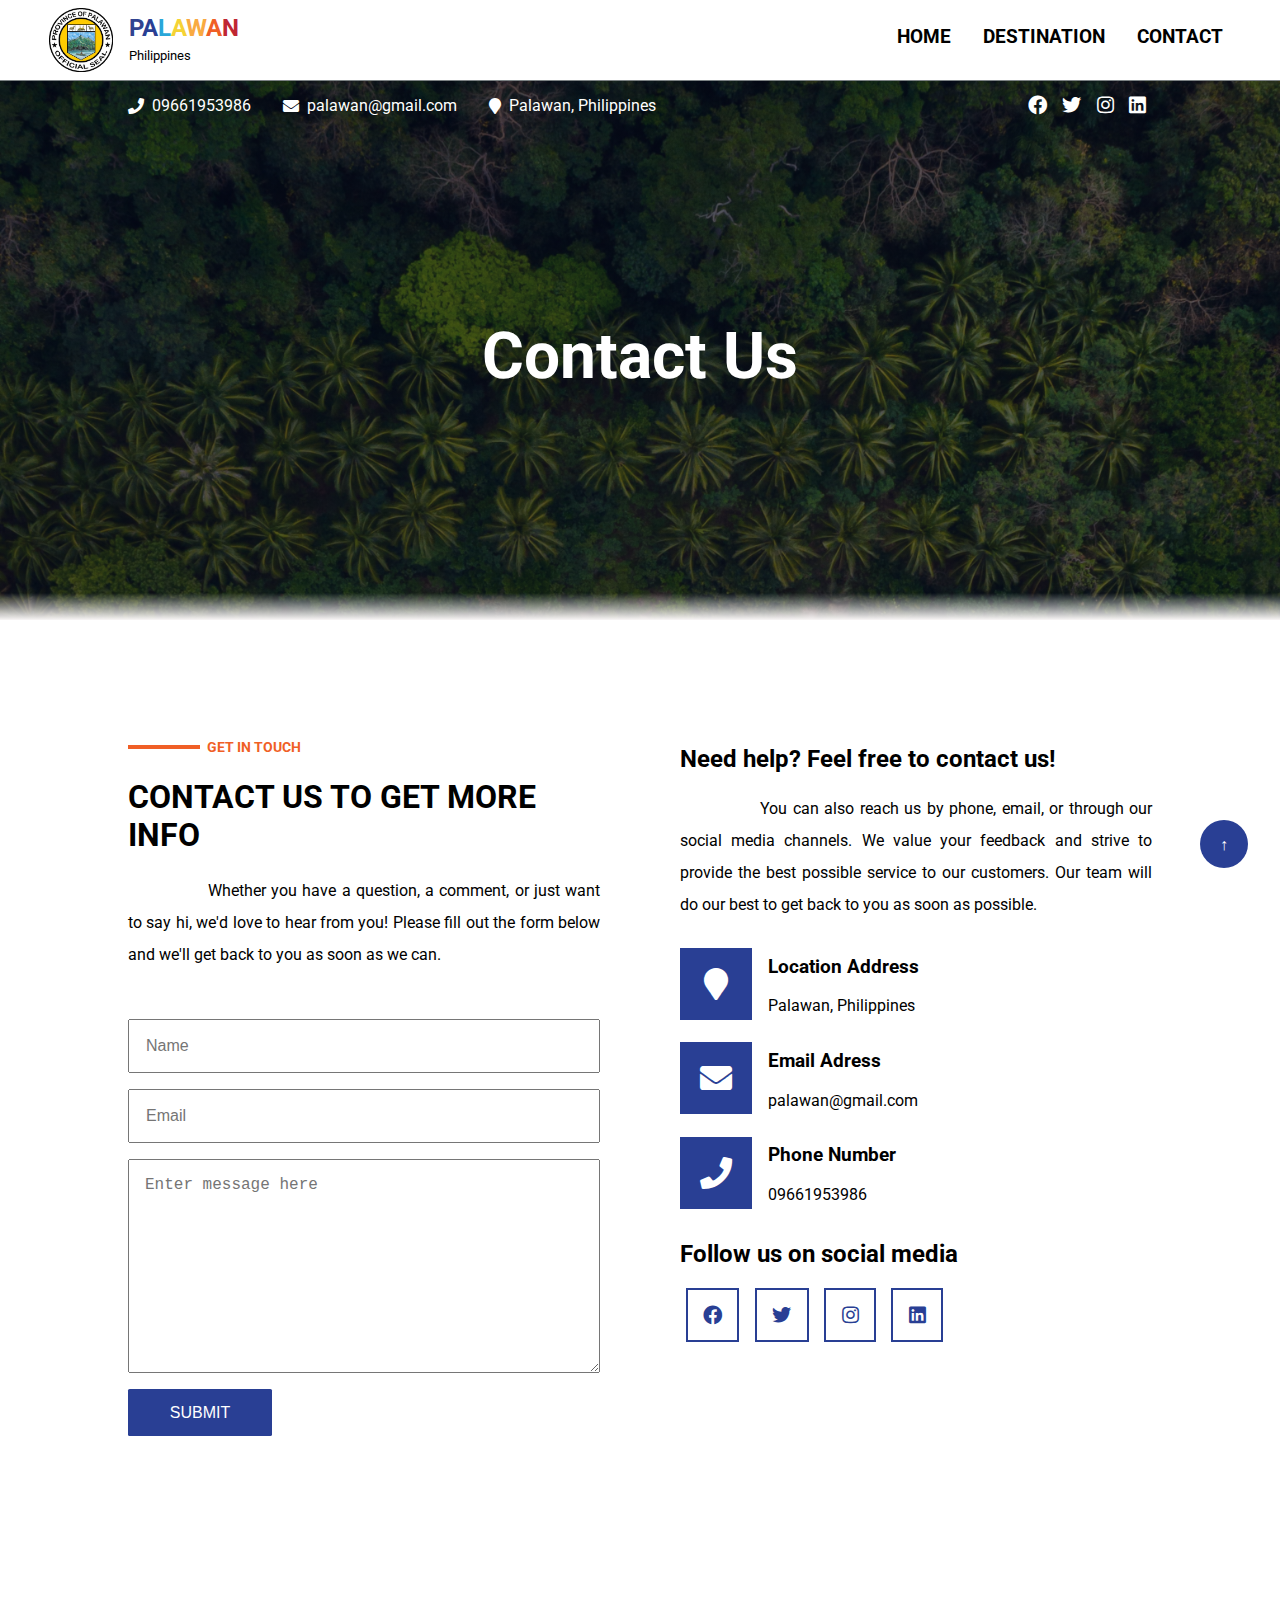
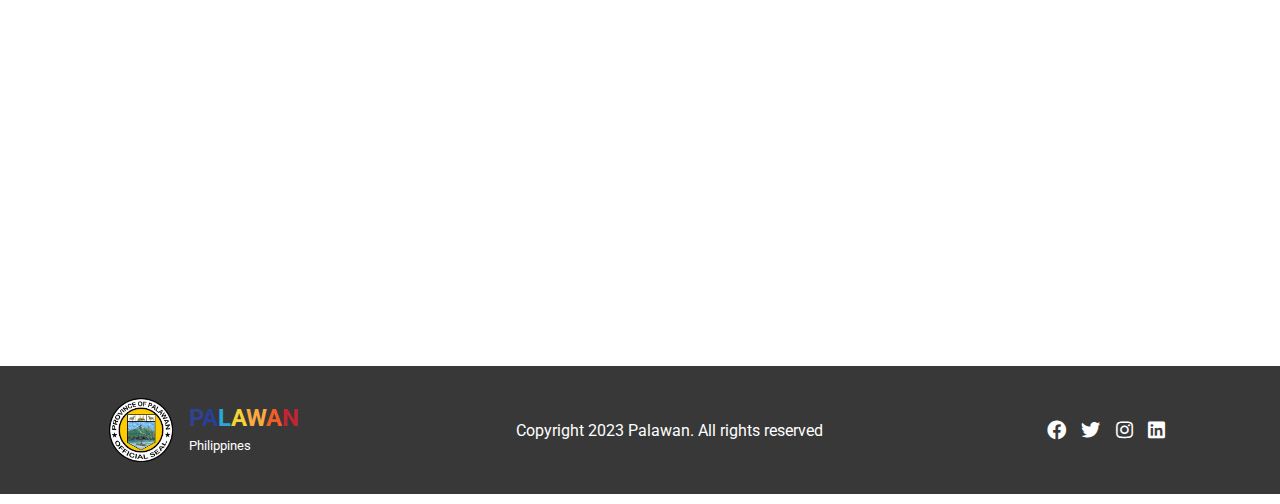
==== contact.html @ ad448dfb "added midterm project" ====
<!DOCTYPE html>
<html lang="en">
<head>
    <meta charset="UTF-8">
    <meta http-equiv="X-UA-Compatible" content="IE=edge">
    <meta name="viewport" content="width=device-width, initial-scale=1.0">
    <link rel="stylesheet" href="./contact.css">
    <link rel="stylesheet" href="./style.css">
    <link rel="stylesheet" href="https://use.fontawesome.com/releases/v5.0.7/css/all.css">
    <link rel="preconnect" href="https://fonts.gstatic.com" crossorigin>
    <link href="https://fonts.googleapis.com/css2?family=Roboto:wght@300;400;500;900&display=swap" rel="stylesheet">
    <link rel="icon" type="image/x-icon" href="./image/seal_palawan.png">
    <title>It's more fun in the Philippines</title>
</head>
<body id="back-to-top">
    <!-- <div class="bg-image">
    </div> -->
    <div class="top-header">
        <div class="logo">
            <div class="logo-icon">
                <a href="index.html"><img src="./image//seal_palawan.png" alt="palawan logo"></a>
            </div>
            <div class="logo-text">
                <a href="index.html">
                    <h2 class="palawan"><span>P</span><span>A</span><span>L</span><span>A</span><span>W</span><span>A</span><span>N</span></h2>
                </a>
                <small>Philippines</small>
            </div>
        </div>
        <ul>
            <li><a href="index.html">HOME</a></li>
            <li><a href="destination.html">DESTINATION</a></li>
            <li><a href="contact.html">CONTACT</a></li>
        </ul>
    </div>
    <div class="bottom-header">
        <div class="top-info">
            <a href="#">
                <div class="icons-info">
                    <i class="fa fa-phone"></i>
                    <p>09661953986</p>
                </div>
            </a>
            <a href="#">
                <div class="icons-info">
                    <i class="fa fa-envelope"></i>
                    <p>palawan@gmail.com</p>
                </div>
            </a>
            <div class="icons-info">
                <i class="fa fa-map-marker"></i>
                <p>Palawan, Philippines</p>
            </div>

        </div>
        <div class="social-accounts">
            <a href="#"><i class="fab fa-facebook"></i></a>
            <a href="#"><i class="fab fa-twitter"></i></a>
            <a href="#"><i class="fab fa-instagram"></i></a>
            <a href="#"><i class="fab fa-linkedin"></i></a>
        </div>
    </div>
    <a href="#back-to-top">
        <div class="jump-icon">
           <p>
               &#8593
           </p>
        </div>
    </a>
    <div class="bg-image">
        
    </div>
    <div class="contact-top">
        <h1>Contact Us</h1>
    </div>
    <div class="contact-content">
        <div class="contact-content-left">
            <div class="text-line">
                <p>GET IN TOUCH</p>
            </div>
            <h1>CONTACT US TO GET MORE INFO</h1>
            <div class="contact-text">
                <p>
                    Whether you have a question, a comment, or just want to say hi, we'd love to hear from you! 
                    Please fill out the form below and we'll get back to you as soon as we can. 
                </p>
            </div>
            <form action="#">
                <input type="text" placeholder="Name">
                <input type="email" placeholder="Email">
                <textarea name="message" id="" cols="30" rows="10" placeholder="Enter message here"></textarea>
            </form>
            <button class="btn btn-message">SUBMIT</button>
        </div>
        <div class="contact-content-right">
            <h2>Need help? Feel free to contact us!</h2>
            <div class="contact-text">
                <p>
                    You can also reach us by phone, email, or through our social media channels. 
                    We value your feedback and strive to provide the best possible service to our customers.
                    Our team will do our best to get back to you as soon as possible.
                </p>
            </div>
            <div class="contact-info">
                <div class="contact-info-icon">
                    <i class="fa fa-map-marker"></i>
                </div>
                <div class="contact-info-text">
                    <h3>Location Address</h3>
                    <p>Palawan, Philippines</p>
                </div>
            </div>
            <div class="contact-info">
                <div class="contact-info-icon">
                    <i class="fa fa-envelope"></i>
                </div>
                <div class="contact-info-text">
                    <h3>Email Adress</h3>
                    <p>palawan@gmail.com</p>
                </div>
            </div>
            <div class="contact-info">
                <div class="contact-info-icon">
                    <i class="fa fa-phone"></i>
                </div>
                <div class="contact-info-text">
                    <h3>Phone Number</h3>
                    <p>09661953986</p>
                </div>
            </div>
            <h2>Follow us on social media</h2>
            <div class="social-accounts contact-media-icons">
                <a href="#"><i class="fab fa-facebook"></i></a>
                <a href="#"><i class="fab fa-twitter"></i></a>
                <a href="#"><i class="fab fa-instagram"></i></a>
                <a href="#"><i class="fab fa-linkedin"></i></a>
            </div>
        </div>
    </div>
    <div class="palawan-map">
        <iframe src="https://www.google.com/maps/embed?pb=!1m18!1m12!1m3!1d4023770.7941153985!2d114.71898309354648!3d9.978504289556124!2m3!1f0!2f0!3f0!3m2!1i1024!2i768!4f13.1!3m3!1m2!1s0x33b5bce750b99e45%3A0xdfc65f6c0c8d3beb!2sPalawan!5e0!3m2!1sen!2sph!4v1679494921911!5m2!1sen!2sph" 
        style="border:0;" allowfullscreen="" loading="lazy" referrerpolicy="no-referrer-when-downgrade"></iframe>
    </div>
    <footer class="footer-contact">
        <div class="footer-left">
            <div class="logo">
                <div class="logo-icon">
                    <a href="index.html"><img src="./image//seal_palawan.png" alt="palawan logo"></a>
                </div>
                <div class="logo-text">
                    <a href="index.html">
                        <h2 class="palawan"><span>P</span><span>A</span><span>L</span><span>A</span><span>W</span><span>A</span><span>N</span></h2>
                    </a>
                    <small>Philippines</small>
                </div>
            </div>

        </div>
        <div class="footer-center">
           <p>Copyright 2023 Palawan. All rights reserved</p>
        </div>
        <div class="footer-right">
            <div class="social-accounts">
                <a href="#"><i class="fab fa-facebook"></i></a>
                <a href="#"><i class="fab fa-twitter"></i></a>
                <a href="#"><i class="fab fa-instagram"></i></a>
                <a href="#"><i class="fab fa-linkedin"></i></a>
            </div>
        </div>
    </footer>
</body>
</html>
---- contact.css ----
.bg-image{
    width: 100%;
    height: 60vh;
    background: linear-gradient(to bottom, rgba(4,9,30,0.6) 95%, rgb(249, 246, 246) 100%), url('./image/pic3.png');
    background-size: cover;
    z-index: -1;
    position: absolute;
    top: 5em;
}

.contact-top{
    width: 100%;
    height: 50vh;
    display: flex;
    justify-content: center;
    align-items: center;
    color: white;
    margin-bottom: 9em;
}   

.contact-top h1{
    font-size: 5vw;
}

.contact-content{
    width: 80%;
    margin: 0 auto;
    margin-bottom: 5em;
    display: flex;
    gap: 5em;
}

.contact-content .contact-text{
    line-height: 2em;
    text-align: justify;
    text-indent: 5em;
}

.contact-content-left{
    width: 50%;
}

form{
    display: flex;
    flex-direction: column;
    gap: 1em;
    margin-top: 3em;
}

form input, form textarea{
    font-size: 1rem;
    padding: 1em;
}

form input:focus,
form textarea:focus{
    outline-color: rgb(240, 95, 38);
}

form textarea{
    margin-bottom: 1em;
}

.btn-message{
    border: none;
    font-size: 1rem;
}

.contact-content-right{
    width: 50%;
}


.contact-info{
    width: 100%;
    display: flex;
    align-items: center;
    gap: 1em;
}

.contact-info .contact-info-icon{
    height: 8vh;
    width: 8vh;
    display: flex;
    justify-content: center;
    align-items: center;
    background-color: rgb(41, 63, 148);
    font-size: 2rem;
    color: white;
}

.contact-media-icons i{
    color: rgb(41, 63, 148);
    border: 2px solid rgb(41, 63, 148);
    padding: .8em;
    transition: .5s;
}

.contact-media-icons i:hover{
    border: 2px solid rgb(240, 95, 38);
}

.palawan-map{
    width: 100%;
    height: 50vh;
}

.palawan-map iframe{
    width: 100%;
    height: 100%;
}

.footer-contact{
    margin-top: 0em;
}
---- style.css ----
html{
    scroll-behavior: smooth;
}

body{
    margin: 0;
    padding: 0;
    box-sizing: border-box;
    font-family: 'Roboto', sans-serif;
    color: black;
    position: relative;
    overflow-x: hidden;
}

a{
    text-decoration: none;
    color: white;
}

.top-header {
    width: 100%;
    height: 5em;
    display: flex;
    align-items: center;
    justify-content: space-around;
    gap: 32em;
    position: fixed;
    z-index: 999;
    /* background: linear-gradient(rgba(4,9,30,0.4),rgba(4,9,30,0.8)); */
    border-bottom: 1px solid rgb(124, 130, 132);
    background-color: white;
    color: black;
}

.top-header ul{
    list-style: none;
    display: flex;
    gap: 1em;
}

.top-header ul li{
    margin: 0 .5em;
}

.top-header ul li a{
    font-size: 1.2rem;
    font-weight: bolder;
    color: black;
}

.top-header ul li a::after{
    content: '';
    width: 0;
    height: 4px;
    background-color: rgb(240, 95, 38);
    margin: auto;
    display: block;
    transition: 0.25s;
    margin-top: 3px;
}

.top-header ul li a:hover{
    color:rgba(0, 0, 0, 0.6);
}

.top-header ul li a:hover::after{
    width: 100%;
}

.logo{
    display: flex;
    align-items: center;
    gap: 1em;
}

.logo-text{
    line-height: .5em;
    margin-bottom: 1em;
}

.logo-icon{
    width: 4em;
    height:4em;
}

.logo-icon img{
    width: 100%;
    height: 100%;
}

.bottom-header{
    width: 80%;
    margin: 0 auto;  
    display: flex;
    align-items: center;
    justify-content: space-between;
    padding-top: 5em;
    color: white;
    position: relative;
    z-index: 2;
}

.top-info{
    display: flex;
    gap: 2em;
}

.icons-info{
    display: flex;
    align-items: center;
    gap: .5em;
    transition: 0.5s;
}

.social-accounts i{
    margin: 0 .3em;
    font-size: 1.2em;
    transition: 0.5s;
}

.bottom-header a:hover,
.social-accounts i:hover{
    color:rgba(241, 239, 238,0.7);
}

.jump-icon{
    width: 3em;
    height: 3em;
    background-color: #293F94;
    position: fixed;
    bottom: 2em;
    right: 2em;
    border-radius: 50%;
    display: flex;
    justify-content: center;
    align-items: center;
    z-index: 5;
    transition: 1s;
}


.jump-icon:hover{
    background-color: rgb(240, 95, 38);
}

.container {
    width: 80%;
    height: 80vh;
    margin: 0 auto;
    display: flex;
    justify-content: center;
    align-items: center;
    position: relative;
    color: white;
}

.content1, .content2{
    width: 70%;
    text-align: center;
    transition: 1s;
    position: absolute;
    margin-bottom: 3em;

}

.content1::before,
.content2::before{
    content: '';
    width: 100vw;
    height: 95vh;
    position: absolute;
    top: -10em;
    left: -21em;
    z-index: -1;

}

.content1::before{
    background: linear-gradient(to bottom, rgba(4,9,30,0.6) 95%, rgb(249, 246, 246) 100%), url('./image/bg.png') no-repeat center;
    background-size: cover;
}

.content2::before{
    background: linear-gradient(to bottom, rgba(4,9,30,0.6) 95%, rgb(249, 246, 246) 100%), url('./image/pic1.png') no-repeat center;
    background-size: cover;
}



.btn{
    margin: 0 auto;
    background-color: #293F94;
    padding: .9em;
    border-radius: .1em;
    cursor: pointer;
    width: 9em;
    transition: 0.5s;
    color: white;
    position: relative;
    z-index: 2;
}

.btn:hover{
    background-color: rgb(240, 95, 38);
}

.title{
    width: 100%;
    text-align: center;
    line-height: 2em;
}

.title h1{
    font-size: 8vmin;
    font-weight: 800;
    /* margin-top: 0; */
}

.title .palawan{
    font-weight: 900;
    font-size: 14vmin;
    /* text-shadow: 0px 0px 50px black; */
    /* text-indent: 1em; */
}

.palawan span:nth-child(1){
    color: #304390;
}
.palawan  span:nth-child(2){
    color: #293F94;
}

.palawan  span:nth-child(3){
    color: #29A7D9;
}

.palawan  span:nth-child(4){
    color: #F5D334;
}

.palawan  span:nth-child(5){
    color: #F9AA41;
}

.palawan  span:nth-child(6){
    color: #F05F26;
}

.palawan  span:nth-child(7){
    color: #C02632;
}

.title-description{
    font-size: 2.5vmin;
    line-height: 1.5em;
}

.container input[type="radio"]{
    display: none;
}

.dots {
    display: flex;
    justify-content: center;
    margin: 5px;
    position: absolute;
    top: 42em;
    right: 50%;
    transform: translateX(50%);
    z-index: 3;
}

.dots label {
    height: 20px;
    width: 20px;
    border-radius: 50%;
    border: 3px solid white;
    cursor: pointer;
    transform: 0.15s ease;
    margin: 5px;
}

.dots label:hover{
    background-color: rgb(240, 95, 38);
}

#c1:checked ~ .content2 {
    opacity: 0;
}

#c1:checked ~ .content1 {
    opacity: 1;
}

#c2:checked ~ .content1 {
    opacity: 0;
}

#c2:checked ~ .content2 {
    opacity: 1;
}

/* Second Container */
.second-container{
    width: 80%;
    margin: 0 auto;
    margin-top: 15em;
    display: flex;
    gap: 3em;
}

.about-palawan{
    width: 50%;
}

.about-text-top h1{
    font-size: 6vmin;
    font-weight: bolder;
}

.about-palawan-content {
    text-align: justify;
    text-indent: 5em;
    line-height: 2em;
}

.text-line{
    font-size: .9em;
    position: relative;
    color:rgb(240, 95, 38);
    font-weight: bold;
    padding-left: .5em;
}

.text-line p{
    text-indent: 5em;
}

.text-line::before{
    content: '';
    width: 5em;
    height: .3em;
    background-color: rgb(240, 95, 38);
    display: block;
    position: absolute;
    bottom: .5em;
    left: 0;
}

.about-palawan-img{
    width: 50%;
    height: 70vh;
    text-align: center;
}

.about-palawan-img img{
    width: 100%;
    height: 100%;
}

/* Third Container */

.third-container{
    height: 110vh;
    width: 80%;
    margin: 0 auto;
    margin-top: 12em;
}

.popular-destination{
    width: 100%;
}

.popular-text-top{
    width: 100%;
    display: flex;
    align-items: center;
    justify-content: space-between;
    margin-bottom: 2em;
}

.popular-text-left{
    width: 50%;
}


.popular-text-left h1{
    font-size: 6vmin;
    font-weight: bolder;
}

.popular-text-right{
    width: 45%;
    text-align: justify;
    text-indent: 2em;
    line-height: 2em;
}

.popular-places{
    width: 100%;
    height: 65vh;
    display: flex;
    gap: 1em;
}

.popular-places-left{
    width: 65%;
    display: flex;
    gap: 1em;
}

.palawan-place{
    position: relative;
    transition: .5s;
    border: 10px solid white;
    box-shadow: 0 0 15px rgba(36, 34, 34,0.1);
}

.img-shadow{
    position: absolute;
    width: 100%;
    height: 100%;
    background-color: black;
    opacity: 0.3;
    z-index: 2;
}

.palawan-place-img{
    width: 100%;
    height: 100%;

}

.palawan-place-img img{
    width: 100%;
    height: 100%;
}

.palawan-place:hover{
    transform: scale(1.01);
}

.palawan-place button{
    position: absolute;
    top: 1em;
    left: 1em;
    font-weight: bolder;
    border: none;
    z-index: 3;
}

.palawan-place p{
    position: absolute;
    bottom: 0em;
    left: 1em;
    color: white;
    font-weight: bold;
    font-size: 1.5rem;
    z-index: 3;
}

.popular-places-right{
    width: 45%;
    display: flex;
    flex-direction: column;
    gap: 1em;
}

.popular-places-right .palawan-place{
    height: 45%;
}

/* forth container */

.forth-container{
    width: 100%;
    height: 80vh; /* set the height of the container */
    position: relative;
    overflow: hidden;
    margin-bottom: 9em;
    display: flex;
    align-items: center;
  }
  
.forth-container-background {
    background: linear-gradient(to bottom, rgba(4,9,30,0.6) 95%, rgb(249, 246, 246) 100%), url('./image/pic3.png');
    background-size: cover;
    position: absolute;
    top: 0;
    left: 0;
    width: 100%;
    height: 100%;
    z-index: -1;
    /* add the following styles to create the parallax effect */
    transform: translate3d(0, 0, 0);
  }
  
.forth-container-content {
    position: relative;
    z-index: 1;
    width: 80%;
    margin:0 auto;
    display: flex;
    gap: 2em;
  }

.forth-content-left{
    width: 50%;
}

.forth-content-right{
    width: 50%;
    height: 20em;
}

.forth-right-content{
    font-size: 4vmin;
    color: white;
    font-weight: 800;
    line-height: 1.5em;
}

/* fifth container */

.fifth-container{
    width: 80%;
    height: 80vh;
    margin: 0 auto;
    margin-bottom: 9em;
}

.fifth-container-top h1{
    font-size: 6vmin;
}

.fifth-container-content{
    width: 100%;
    display: flex;
    gap: 2em;
}

.fifth-content-left{
    width: 40%;
}

.fifth-left-content{
    line-height: 2em;
    text-align: justify;
    text-indent: 5em;
}

.fifth-left-image{
    width: 100%;
    height: 17em;
    margin-top: 2em;
}

.fifth-left-image img{
    width: 100%;
    height: 100%;
}

.fifth-content-right{
    width: 60%;
}

.fifth-right-top-image{
    width: 100%;
    display: flex;
    gap: 2em;
}

.fifth-top-image{
    width: 50%;
    height: 15em;
    margin-bottom: 2em;
}


.fifth-right-image{
    width: 100%;
    height: 21.5em;
}


.fifth-top-image img,
.fifth-right-image img{
    width: 100%;
    height: 100%;
}

/* Sixth Container */

.sixth-container{
    width: 100%;
    height: 70vh; 
    position: relative;
    margin-bottom: 9em;
    display: flex;  
    align-items: center;
    color: white;
    /* overflow: hidden; */
}

.testimonial{
    width: 60%;
    margin: 0 auto;
    text-align: center;
    margin-top: 12em;
}

.testimonial h1{
    font-size: 6vmin;
}

.testimonial .text-line::before{
    left: 25.5em;
}

.testimonial .testimonial-description{
    line-height: 2em;
    margin-bottom: 3em;
}

.sixth-container figure {
    position: absolute;
    width: 500%; 
    display: flex;
    align-items: center;
    left: 0;
    animation:  20s slider infinite; 
}
  
.sixth-container-background {
    background: linear-gradient(to bottom, rgba(4,9,30,0.6) 95%, rgb(249, 246, 246) 100%), url('./image/coron1.png');
    background-size: cover;
    position: absolute;
    top: 0;
    left: 0;
    width: 100%;
    height: 100%;
    z-index: -1;
}

.sixth-container-content{
    width:100%;
}

.sixth-content{
    width: 60%;
    margin: 0 auto;
    display: flex;
    gap: 2em;
}

.sixth-content-left{
    width: 40%;
    display: flex;
    justify-content: center;
    align-items: center;
}

.sixth-content-left-img{
    width: 100%;
    height: 23em;
}

.sixth-content-left-img img{
    width: 100%;
    height: 100%;
    border-radius: 50%;
}

.sixth-content-right{
    width: 50%;
}

.sixth-content-right h2{
    font-size: 4vmin;
    margin-top: 0;
}


.sixth-content-right p{
    margin-left: 2em;
    line-height: 2em;
    font-size: 1.2rem;
}
.sixth-content-right .quote-right{
    width: 100%;
    text-align: right;
}

footer{
    width: 100%;
    height: 8em;
    background-color: rgb(56, 56, 56);
    display: flex;
    align-items: center;
    justify-content: space-around;
    color: white;
    margin-top: 9em;
}

  
/* animations */
@keyframes slider {
    0% {
      left: 0;
    }
    20% { /* changed from 33.33% to 20% */
      left: 0;
    }
    25% { /* changed from 33.33% to 20% */
      left: -100%;
    }
  
    45% { /* changed from 66.66% to 45% */
      left: -100%;
    }
  
    50% { /* changed from 66.66% to 45% */
      left: -200%;
    }
    
    70% { 
      left: -200%;
    }
  
    75% { 
      left: -300%;
    }
  
    95%{
      left: -300%;
    }
  
    100% { /* changed from 200% to 100% */
      left: -400%;
    }
  }
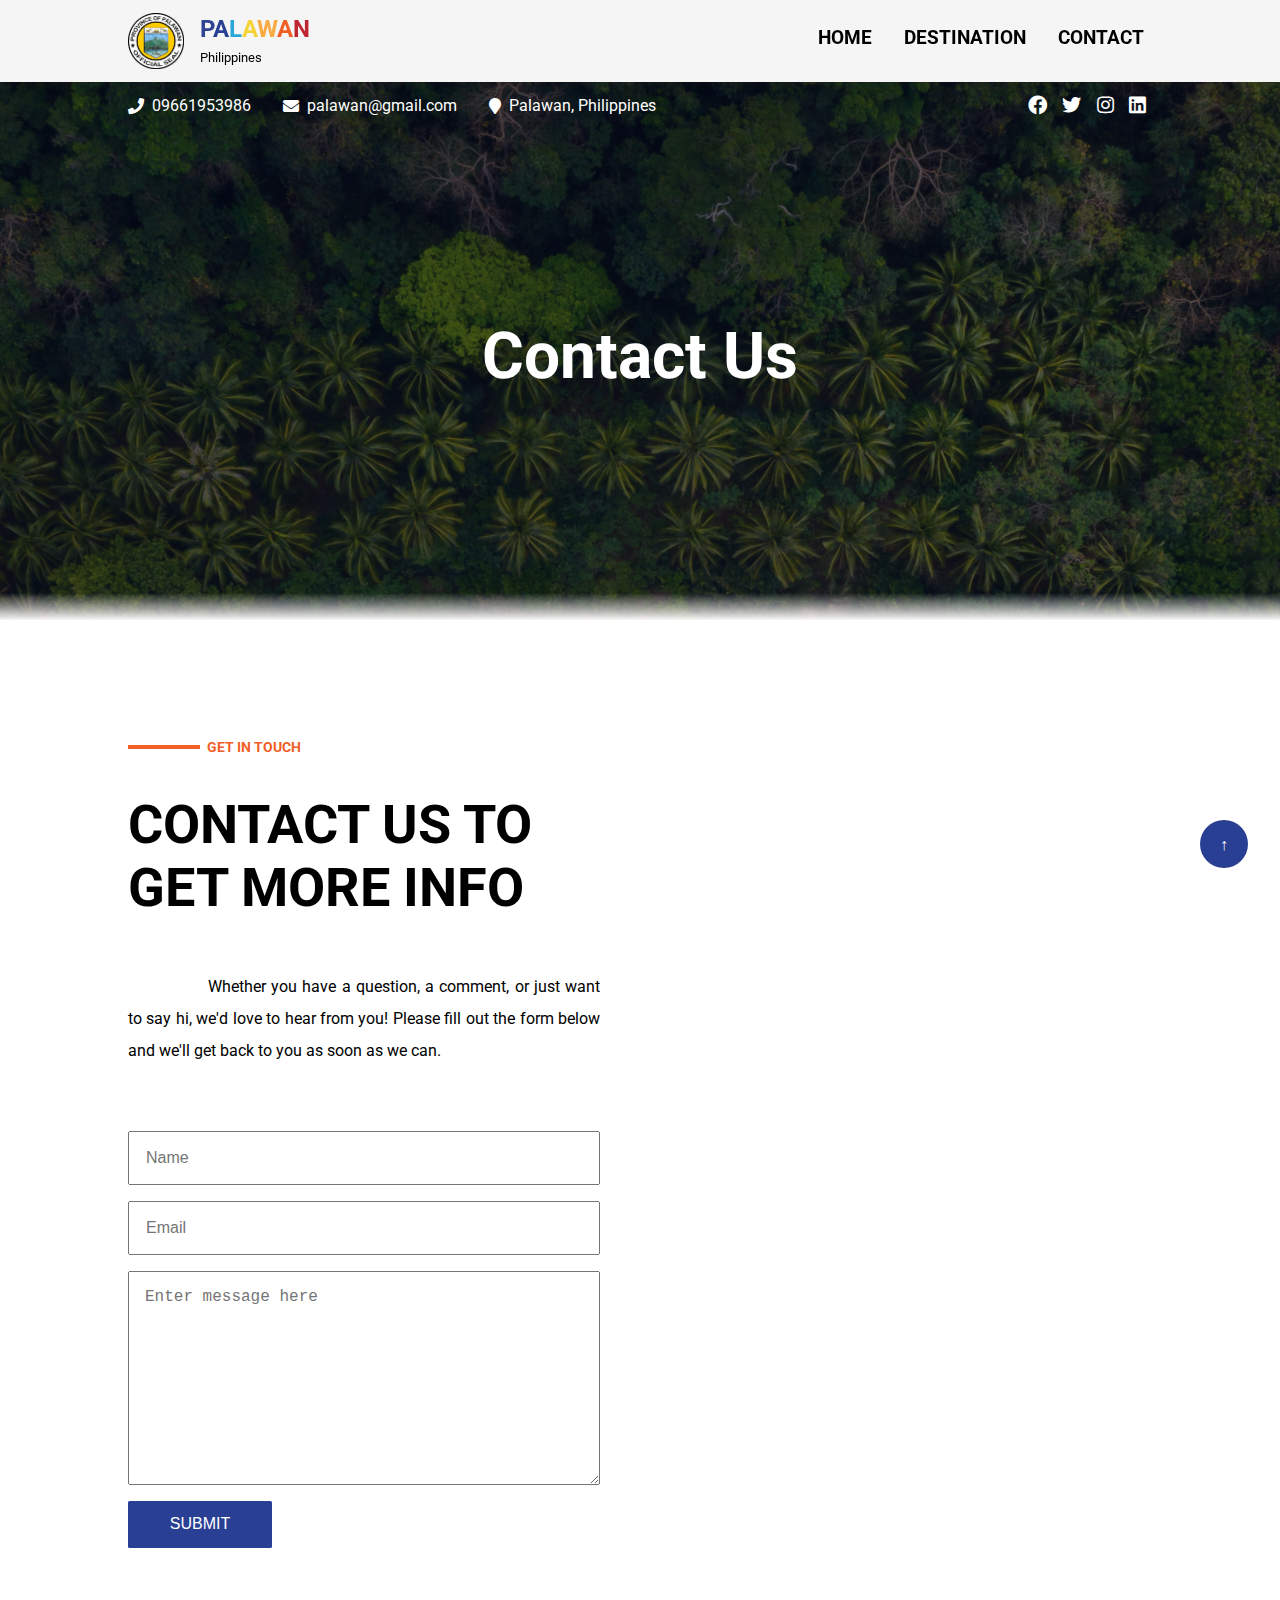
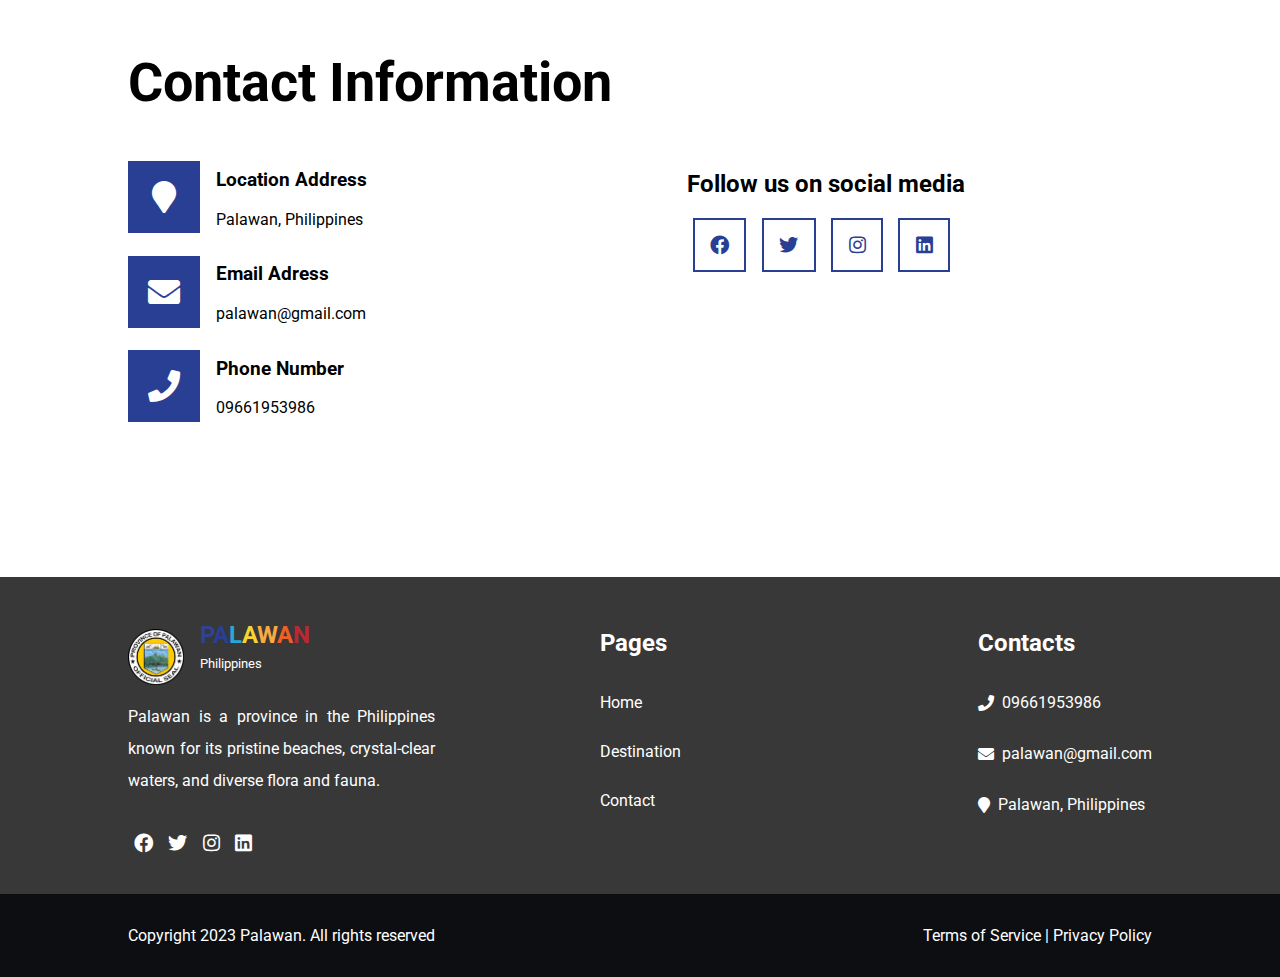
==== commit d7bb6316: "Added some images" ====
--- a/contact.html
+++ b/contact.html
@@ -13,25 +13,25 @@
     <title>It's more fun in the Philippines</title>
 </head>
 <body id="back-to-top">
-    <!-- <div class="bg-image">
-    </div> -->
     <div class="top-header">
-        <div class="logo">
-            <div class="logo-icon">
-                <a href="index.html"><img src="./image//seal_palawan.png" alt="palawan logo"></a>
-            </div>
-            <div class="logo-text">
-                <a href="index.html">
-                    <h2 class="palawan"><span>P</span><span>A</span><span>L</span><span>A</span><span>W</span><span>A</span><span>N</span></h2>
-                </a>
-                <small>Philippines</small>
-            </div>
-        </div>
-        <ul>
-            <li><a href="index.html">HOME</a></li>
-            <li><a href="destination.html">DESTINATION</a></li>
-            <li><a href="contact.html">CONTACT</a></li>
-        </ul>
+        <div class="top-header-info">
+            <div class="logo">
+                <div class="logo-icon">
+                    <a href="index.html"><img src="./image/seal_palawan.png" alt="palawan logo"></a>
+                </div>
+                <div class="logo-text">
+                    <a href="index.html">
+                        <h2 class="palawan"><span>P</span><span>A</span><span>L</span><span>A</span><span>W</span><span>A</span><span>N</span></h2>
+                    </a>
+                    <small>Philippines</small>
+                </div>
+            </div>
+            <ul>
+                <li><a href="index.html">HOME</a></li>
+                <li><a href="destination.html">DESTINATION</a></li>
+                <li><a href="contact.html">CONTACT</a></li>
+            </ul>
+        </div>
     </div>
     <div class="bottom-header">
         <div class="top-info">
@@ -93,78 +93,126 @@
             <button class="btn btn-message">SUBMIT</button>
         </div>
         <div class="contact-content-right">
-            <h2>Need help? Feel free to contact us!</h2>
-            <div class="contact-text">
-                <p>
-                    You can also reach us by phone, email, or through our social media channels. 
-                    We value your feedback and strive to provide the best possible service to our customers.
-                    Our team will do our best to get back to you as soon as possible.
-                </p>
-            </div>
-            <div class="contact-info">
-                <div class="contact-info-icon">
+            <div class="palawan-map">
+                <iframe src="https://www.google.com/maps/embed?pb=!1m18!1m12!1m3!1d4023770.7941153985!2d114.71898309354648!3d9.978504289556124!2m3!1f0!2f0!3f0!3m2!1i1024!2i768!4f13.1!3m3!1m2!1s0x33b5bce750b99e45%3A0xdfc65f6c0c8d3beb!2sPalawan!5e0!3m2!1sen!2sph!4v1679494921911!5m2!1sen!2sph" 
+                style="border:0;" allowfullscreen="" loading="lazy" referrerpolicy="no-referrer-when-downgrade"></iframe>
+            </div>
+        </div>
+    </div>
+    <div class="contact-content-bottom">
+        <h1>Contact Information</h1>
+        <div class="contact-text">
+            <div class="contact-text-left">
+                <div class="contact-info">
+                    <div class="contact-info-icon">
                     <i class="fa fa-map-marker"></i>
                 </div>
                 <div class="contact-info-text">
                     <h3>Location Address</h3>
                     <p>Palawan, Philippines</p>
                 </div>
-            </div>
-            <div class="contact-info">
-                <div class="contact-info-icon">
-                    <i class="fa fa-envelope"></i>
-                </div>
-                <div class="contact-info-text">
-                    <h3>Email Adress</h3>
-                    <p>palawan@gmail.com</p>
-                </div>
-            </div>
-            <div class="contact-info">
-                <div class="contact-info-icon">
-                    <i class="fa fa-phone"></i>
-                </div>
-                <div class="contact-info-text">
-                    <h3>Phone Number</h3>
-                    <p>09661953986</p>
-                </div>
-            </div>
-            <h2>Follow us on social media</h2>
-            <div class="social-accounts contact-media-icons">
-                <a href="#"><i class="fab fa-facebook"></i></a>
-                <a href="#"><i class="fab fa-twitter"></i></a>
-                <a href="#"><i class="fab fa-instagram"></i></a>
-                <a href="#"><i class="fab fa-linkedin"></i></a>
-            </div>
-        </div>
-    </div>
-    <div class="palawan-map">
-        <iframe src="https://www.google.com/maps/embed?pb=!1m18!1m12!1m3!1d4023770.7941153985!2d114.71898309354648!3d9.978504289556124!2m3!1f0!2f0!3f0!3m2!1i1024!2i768!4f13.1!3m3!1m2!1s0x33b5bce750b99e45%3A0xdfc65f6c0c8d3beb!2sPalawan!5e0!3m2!1sen!2sph!4v1679494921911!5m2!1sen!2sph" 
-        style="border:0;" allowfullscreen="" loading="lazy" referrerpolicy="no-referrer-when-downgrade"></iframe>
-    </div>
-    <footer class="footer-contact">
-        <div class="footer-left">
-            <div class="logo">
-                <div class="logo-icon">
-                    <a href="index.html"><img src="./image//seal_palawan.png" alt="palawan logo"></a>
-                </div>
-                <div class="logo-text">
-                    <a href="index.html">
-                        <h2 class="palawan"><span>P</span><span>A</span><span>L</span><span>A</span><span>W</span><span>A</span><span>N</span></h2>
-                    </a>
-                    <small>Philippines</small>
-                </div>
-            </div>
+                </div>
+                <div class="contact-info">
+                    <div class="contact-info-icon">
+                        <i class="fa fa-envelope"></i>
+                    </div>
+                    <div class="contact-info-text">
+                        <h3>Email Adress</h3>
+                        <p>palawan@gmail.com</p>
+                    </div>
+                </div>
+                <div class="contact-info">
+                    <div class="contact-info-icon">
+                        <i class="fa fa-phone"></i>
+                    </div>
+                    <div class="contact-info-text">
+                        <h3>Phone Number</h3>
+                        <p>09661953986</p>
+                    </div>
+                </div> 
+            </div>
+            <div class="contact-text-right">
+                <h2>Follow us on social media</h2>
+                <div class="social-accounts contact-media-icons">
+                    <a href="#"><i class="fab fa-facebook"></i></a>
+                    <a href="#"><i class="fab fa-twitter"></i></a>
+                    <a href="#"><i class="fab fa-instagram"></i></a>
+                    <a href="#"><i class="fab fa-linkedin"></i></a>
+                </div>
+            </div>
+        </div>
+    </div>
+    <footer>
+        <div class="footer-top">
+            <div class="footer-left">
+                <div class="logo">
+                    <div class="logo-icon">
+                        <a href="index.html"><img src="./image//seal_palawan.png" alt="palawan logo"></a>
+                    </div>
+                    <div class="logo-text">
+                        <a href="index.html">
+                            <h2 class="palawan"><span>P</span><span>A</span><span>L</span><span>A</span><span>W</span><span>A</span><span>N</span></h2>
+                        </a>
+                        <small>Philippines</small>
+                    </div>
+                </div>
+                <p>Palawan is a province in the Philippines known for its pristine beaches, crystal-clear waters, and diverse flora and fauna.</p>  
+                <div class="social-accounts">
+                    <a href="#"><i class="fab fa-facebook"></i></a>
+                    <a href="#"><i class="fab fa-twitter"></i></a>
+                    <a href="#"><i class="fab fa-instagram"></i></a>
+                    <a href="#"><i class="fab fa-linkedin"></i></a>
+                </div>   
+            </div>
+            <div class="footer-center">
+                <div class="box">
+                    <h2>Pages</h2>
+                    <div class="footer-page">
+                        <ul>
+                            <li>
+                                <a href="./home.html">Home</a>
+                            </li>
+                            <li>
+                                <a href="./destination.html">Destination</a>
+                            </li>
+                            <li>
+                                <a href="./contact.html">Contact</a>
+                            </li>
+                        </ul>
+                    </div>
+                </div>
+            </div>
+            <div class="footer-right">
+                <div class="box">
 
-        </div>
-        <div class="footer-center">
-           <p>Copyright 2023 Palawan. All rights reserved</p>
-        </div>
-        <div class="footer-right">
-            <div class="social-accounts">
-                <a href="#"><i class="fab fa-facebook"></i></a>
-                <a href="#"><i class="fab fa-twitter"></i></a>
-                <a href="#"><i class="fab fa-instagram"></i></a>
-                <a href="#"><i class="fab fa-linkedin"></i></a>
+                    <h2>Contacts</h2>
+                    <div class="top-info footer-info">
+                        <a href="#">
+                            <div class="icons-info">
+                                <i class="fa fa-phone"></i>
+                                <p>09661953986</p>
+                            </div>
+                        </a>
+                        <a href="#">
+                            <div class="icons-info">
+                                <i class="fa fa-envelope"></i>
+                                <p>palawan@gmail.com</p>
+                            </div>
+                        </a>
+                        <div class="icons-info">
+                            <i class="fa fa-map-marker"></i>
+                            <p>Palawan, Philippines</p>
+                        </div>
+                    </div>
+                </div>
+            </div>
+        </div>
+        <div class="footer-bottom">
+            <div class="footer-bottom-content">
+                <p>Copyright 2023 Palawan. All rights reserved</p>
+                <div class="footer-content-right">
+                    <p>Terms of Service | Privacy Policy</p>
+                </div>
             </div>
         </div>
     </footer>
--- a/contact.css
+++ b/contact.css
@@ -71,6 +71,16 @@
     width: 50%;
 }
 
+.contact-content-bottom{
+    width: 80%;
+    margin: 0 auto;
+}
+
+.contact-text{
+    display: flex;
+    align-items: start;
+    gap: 20em;
+}
 
 .contact-info{
     width: 100%;
@@ -103,14 +113,10 @@
 
 .palawan-map{
     width: 100%;
-    height: 50vh;
+    height: 94vh;
 }
 
 .palawan-map iframe{
     width: 100%;
     height: 100%;
 }
-
-.footer-contact{
-    margin-top: 0em;
-}--- a/style.css
+++ b/style.css
@@ -17,19 +17,34 @@
     color: white;
 }
 
+h1{
+    font-size: 6vmin;
+    font-weight: bolder;
+}
+
+img{
+    width: 100%;
+    height: 100%;
+}
+
 .top-header {
     width: 100%;
-    height: 5em;
-    display: flex;
-    align-items: center;
-    justify-content: space-around;
-    gap: 32em;
+    display: flex;
+    align-items: center;
     position: fixed;
     z-index: 999;
-    /* background: linear-gradient(rgba(4,9,30,0.4),rgba(4,9,30,0.8)); */
-    border-bottom: 1px solid rgb(124, 130, 132);
-    background-color: white;
-    color: black;
+    /* border: 1px solid rgba(rgb(12, 12, 12), black, black, 1); */
+    box-shadow: 0 0 10px rgba(36, 34, 34,0.3);
+    background-color: whitesmoke;
+}
+
+.top-header-info{
+    display: flex;
+    align-items: center;
+    justify-content: space-between;
+    width: 80%;
+    padding: .3em 0;
+    margin: 0 auto;
 }
 
 .top-header ul{
@@ -79,8 +94,8 @@
 }
 
 .logo-icon{
-    width: 4em;
-    height:4em;
+    width: 3.5em;
+    height:3.5em;
 }
 
 .logo-icon img{
@@ -253,6 +268,7 @@
 .title-description{
     font-size: 2.5vmin;
     line-height: 1.5em;
+    margin-bottom: 2em;
 }
 
 .container input[type="radio"]{
@@ -264,7 +280,7 @@
     justify-content: center;
     margin: 5px;
     position: absolute;
-    top: 42em;
+    top: 41.5em;
     right: 50%;
     transform: translateX(50%);
     z-index: 3;
@@ -313,11 +329,6 @@
     width: 50%;
 }
 
-.about-text-top h1{
-    font-size: 6vmin;
-    font-weight: bolder;
-}
-
 .about-palawan-content {
     text-align: justify;
     text-indent: 5em;
@@ -348,7 +359,8 @@
 }
 
 .about-palawan-img{
-    width: 50%;
+
+    width: 60%;
     height: 70vh;
     text-align: center;
 }
@@ -381,12 +393,6 @@
 
 .popular-text-left{
     width: 50%;
-}
-
-
-.popular-text-left h1{
-    font-size: 6vmin;
-    font-weight: bolder;
 }
 
 .popular-text-right{
@@ -434,10 +440,6 @@
 .palawan-place-img img{
     width: 100%;
     height: 100%;
-}
-
-.palawan-place:hover{
-    transform: scale(1.01);
 }
 
 .palawan-place button{
@@ -477,7 +479,7 @@
     height: 80vh; /* set the height of the container */
     position: relative;
     overflow: hidden;
-    margin-bottom: 9em;
+    margin-bottom: 12em;
     display: flex;
     align-items: center;
   }
@@ -524,13 +526,7 @@
 
 .fifth-container{
     width: 80%;
-    height: 80vh;
-    margin: 0 auto;
-    margin-bottom: 9em;
-}
-
-.fifth-container-top h1{
-    font-size: 6vmin;
+    margin: 0 auto;
 }
 
 .fifth-container-content{
@@ -551,7 +547,7 @@
 
 .fifth-left-image{
     width: 100%;
-    height: 17em;
+    height: 20em;
     margin-top: 2em;
 }
 
@@ -579,7 +575,7 @@
 
 .fifth-right-image{
     width: 100%;
-    height: 21.5em;
+    height: 24em;
 }
 
 
@@ -590,8 +586,237 @@
 }
 
 /* Sixth Container */
-
 .sixth-container{
+    width: 80%;
+    margin: 0 auto;
+    margin-top: 12em;
+}
+
+.sixth-container-content{
+    width: 100%;
+    display: flex;
+    gap: 2em;
+}
+
+.sixth-content-left{
+    width: 50%;
+}
+
+.sixth-left-img-top{
+    width: 100%;
+    height: 70vh;
+    margin-bottom: 2em;
+}
+
+.sixth-left-img-bottom{
+    width: 100%;
+    display: flex;
+    gap: 2em;
+}
+
+.sixth-left-img{
+    width: 50%;
+    height: 32vh;
+}
+
+.sixth-content-right{
+    width: 50%;
+}
+
+.sixth-content-right .text-line p{
+    margin-top: 0;
+}
+
+.sixth-right-content{
+    line-height: 2em;
+    text-indent: 5em;
+    text-align: justify;
+    margin-bottom: 2em;
+}
+
+.sixth-right-content-img{
+    display: flex;
+    gap: 2em;
+}
+
+.sixth-right-img-left{
+    width: 50%;
+    height: 68.5vh;
+}
+
+.sixth-right-img-right{
+    width: 50%;
+    display: flex;
+    flex-direction: column;
+    gap: 2em;
+}
+
+.sixth-right-img{
+    height: 32vh;
+}
+
+/* Seventh Container */
+.seventh-container{
+    width: 80%;
+    margin: 0 auto;
+    margin-top: 12em;
+}
+
+.seventh-container-content{
+    width: 100%;
+    display: flex;
+    justify-content: space-between;
+    position: relative;
+}
+
+.seventh-content-left{
+    width: 40%;
+}
+
+.seventh-content-right1,
+.seventh-content-right2,
+.seventh-content-right3,
+.seventh-content-right4,
+.seventh-content-right5{
+    width: 50%;
+    height: 60vh;
+    border: 15px solid white;
+    box-shadow: 0 0 15px rgba(36, 34, 34,0.1);
+    position: absolute;
+    transition: 1s;
+    z-index: 1;
+    right: 0;
+}
+
+.seventh-container-content input[type="radio"]{
+    display: none;
+}
+
+
+.bio-dots {
+    display: flex;
+    justify-content: center;
+    margin: 5px;
+    position: absolute;
+    bottom: -6em;
+    left: 45em;
+    transform: translateX(50%);
+    z-index: 3;
+}
+
+.bio-dots label {
+    height: 20px;
+    width: 20px;
+    border-radius: 50%;
+    border: 3px solid white;
+    cursor: pointer;
+    transform: 0.15s ease;
+    margin: 5px;
+}
+
+.bio-dots label:hover{
+    background-color: rgb(240, 95, 38);
+}
+
+.seventh-content-right1::before,
+.seventh-content-right2::before,
+.seventh-content-right3::before,
+.seventh-content-right4::before,
+.seventh-content-right5::before{
+    content: '';
+    width: 100%;
+    height: 100%;
+    position: absolute;
+    top: 0;
+    right: 0;
+    z-index: 1;
+
+}
+
+.seventh-content-right1::before{
+    background: linear-gradient(rgba(4,9,30,0.4),rgba(4,9,30,0.6)), url('./image/peacock.png') no-repeat center;
+    background-size: cover;
+}
+
+.seventh-content-right2::before{
+    background: linear-gradient(rgba(4,9,30,0.4),rgba(4,9,30,0.6)), url('./image/mousedeer.png') no-repeat center;
+    background-size: cover;
+}
+
+.seventh-content-right3::before{
+    background: linear-gradient(rgba(4,9,30,0.4),rgba(4,9,30,0.6)), url('./image/pitcher.png') no-repeat center;
+    background-size: cover;
+}
+
+.seventh-content-right4::before{
+    background: linear-gradient(rgba(4,9,30,0.4),rgba(4,9,30,0.6)), url('./image/sea.png') no-repeat center;
+    background-size: cover;
+}
+
+.seventh-content-right5::before{
+    background: linear-gradient(rgba(4,9,30,0.4),rgba(4,9,30,0.6)), url('./image/balayong.png') no-repeat center;
+    background-size: cover;
+}
+
+
+#bio1:checked ~ .seventh-content-right2, 
+#bio1:checked ~ .seventh-content-right3, 
+#bio1:checked ~ .seventh-content-right4, 
+#bio1:checked ~ .seventh-content-right5{
+    opacity: 0;
+}
+
+#bio1:checked ~ .seventh-content-right1 {
+    opacity: 1;
+}
+
+#bio2:checked ~ .seventh-content-right1,
+#bio2:checked ~ .seventh-content-right3, 
+#bio2:checked ~ .seventh-content-right4,
+#bio2:checked ~ .seventh-content-right5{
+    opacity: 0;
+}
+
+#bio2:checked ~ .seventh-content-right2{
+    opacity: 1;
+}
+
+#bio3:checked ~ .seventh-content-right1,
+#bio3:checked ~ .seventh-content-right2, 
+#bio3:checked ~ .seventh-content-right4,
+#bio3:checked ~ .seventh-content-right5{
+    opacity: 0;
+}
+
+#bio3:checked ~ .seventh-content-right3{
+    opacity: 1;
+}
+
+#bio4:checked ~ .seventh-content-right1,
+#bio4:checked ~ .seventh-content-right2, 
+#bio4:checked ~ .seventh-content-right3,
+#bio4:checked ~ .seventh-content-right5{
+    opacity: 0;
+}
+
+#bio4:checked ~ .seventh-content-right4{
+    opacity: 1;
+}
+
+#bio5:checked ~ .seventh-content-right1,
+#bio5:checked ~ .seventh-content-right2, 
+#bio5:checked ~ .seventh-content-right3,
+#bio5:checked ~ .seventh-content-right4{
+    opacity: 0;
+}
+
+#bio5:checked ~ .seventh-content-right5{
+    opacity: 1;
+}
+
+/* Eight Container */
+
+.eight-container{
     width: 100%;
     height: 70vh; 
     position: relative;
@@ -606,11 +831,7 @@
     width: 60%;
     margin: 0 auto;
     text-align: center;
-    margin-top: 12em;
-}
-
-.testimonial h1{
-    font-size: 6vmin;
+    margin-top: 18em;
 }
 
 .testimonial .text-line::before{
@@ -622,7 +843,7 @@
     margin-bottom: 3em;
 }
 
-.sixth-container figure {
+.eight-container figure {
     position: absolute;
     width: 500%; 
     display: flex;
@@ -631,7 +852,7 @@
     animation:  20s slider infinite; 
 }
   
-.sixth-container-background {
+.eight-container-background {
     background: linear-gradient(to bottom, rgba(4,9,30,0.6) 95%, rgb(249, 246, 246) 100%), url('./image/coron1.png');
     background-size: cover;
     position: absolute;
@@ -642,65 +863,159 @@
     z-index: -1;
 }
 
-.sixth-container-content{
+.eight-container-content{
     width:100%;
 }
 
-.sixth-content{
+.eight-content{
     width: 60%;
     margin: 0 auto;
     display: flex;
     gap: 2em;
 }
 
-.sixth-content-left{
+.eight-content-left{
     width: 40%;
     display: flex;
     justify-content: center;
     align-items: center;
 }
 
-.sixth-content-left-img{
+.eight-content-left-img{
     width: 100%;
     height: 23em;
 }
 
-.sixth-content-left-img img{
+.eight-content-left-img img{
     width: 100%;
     height: 100%;
     border-radius: 50%;
 }
 
-.sixth-content-right{
-    width: 50%;
-}
-
-.sixth-content-right h2{
+.eight-content-right{
+    width: 50%;
+}
+
+.eight-content-right h2{
     font-size: 4vmin;
     margin-top: 0;
 }
 
 
-.sixth-content-right p{
+.eight-content-right p{
     margin-left: 2em;
     line-height: 2em;
     font-size: 1.2rem;
 }
-.sixth-content-right .quote-right{
+.eight-content-right .quote-right{
     width: 100%;
     text-align: right;
 }
 
 footer{
     width: 100%;
-    height: 8em;
+    height: 25em;
     background-color: rgb(56, 56, 56);
-    display: flex;
-    align-items: center;
-    justify-content: space-around;
     color: white;
     margin-top: 9em;
-}
+    position: relative;
+    display: flex;
+    align-items: center;
+}
+
+.footer-top{
+    width: 80%;
+    margin: 0 auto;
+    display: grid;
+    grid-template-columns: 1fr 40% 1fr;
+    align-items: start;
+    margin-bottom: 4em;
+}
+
+footer h2{
+    margin-top: 0;
+}
+
+.footer-left{
+    display: flex;
+    flex-direction: column;
+    text-align: justify;
+    line-height: 2em;
+}
+
+.footer-left p{
+    margin-bottom: 2em;
+}
+
+.footer-center{
+    display: flex;
+    justify-content: center;
+}
+
+.footer-center h2{
+    margin-bottom: 1.5em;
+}
+
+.footer-page ul{
+    list-style-type: none;
+    padding-left: 0;
+}
+
+.footer-page ul li{
+    margin-bottom: 1.5em;
+}
+
+.footer-page ul li a::after{
+    content: '';
+    width: 0;
+    height: 3px;
+    background-color: rgb(240, 95, 38);
+    display: block;
+    margin-top: 3px;
+    transition: 0.15s;
+}
+
+.footer-page ul li a:hover::after{
+    width: 100%;
+}
+
+
+
+.footer-right{
+    display: flex;
+    justify-content: right;
+}
+
+.footer-right a{
+    transition: .5s;
+}
+
+.footer-right a:hover{
+    opacity: 0.7;
+}
+
+.footer-info{
+    display: flex;
+    flex-direction: column;
+    gap: 0;
+}
+
+.footer-bottom{
+    background-color: rgb(13, 14, 18) ;
+    position: absolute;
+    bottom: 0;
+    width:100%;
+}
+
+.footer-bottom-content{
+    width: 80%;
+    margin: 0 auto;
+    display: flex;
+    justify-content: space-between;
+    padding: 1em;
+
+}
+
 
   
 /* animations */
@@ -708,18 +1023,18 @@
     0% {
       left: 0;
     }
-    20% { /* changed from 33.33% to 20% */
+    20% { 
       left: 0;
     }
-    25% { /* changed from 33.33% to 20% */
+    25% { 
       left: -100%;
     }
   
-    45% { /* changed from 66.66% to 45% */
+    45% { 
       left: -100%;
     }
   
-    50% { /* changed from 66.66% to 45% */
+    50% { 
       left: -200%;
     }
     
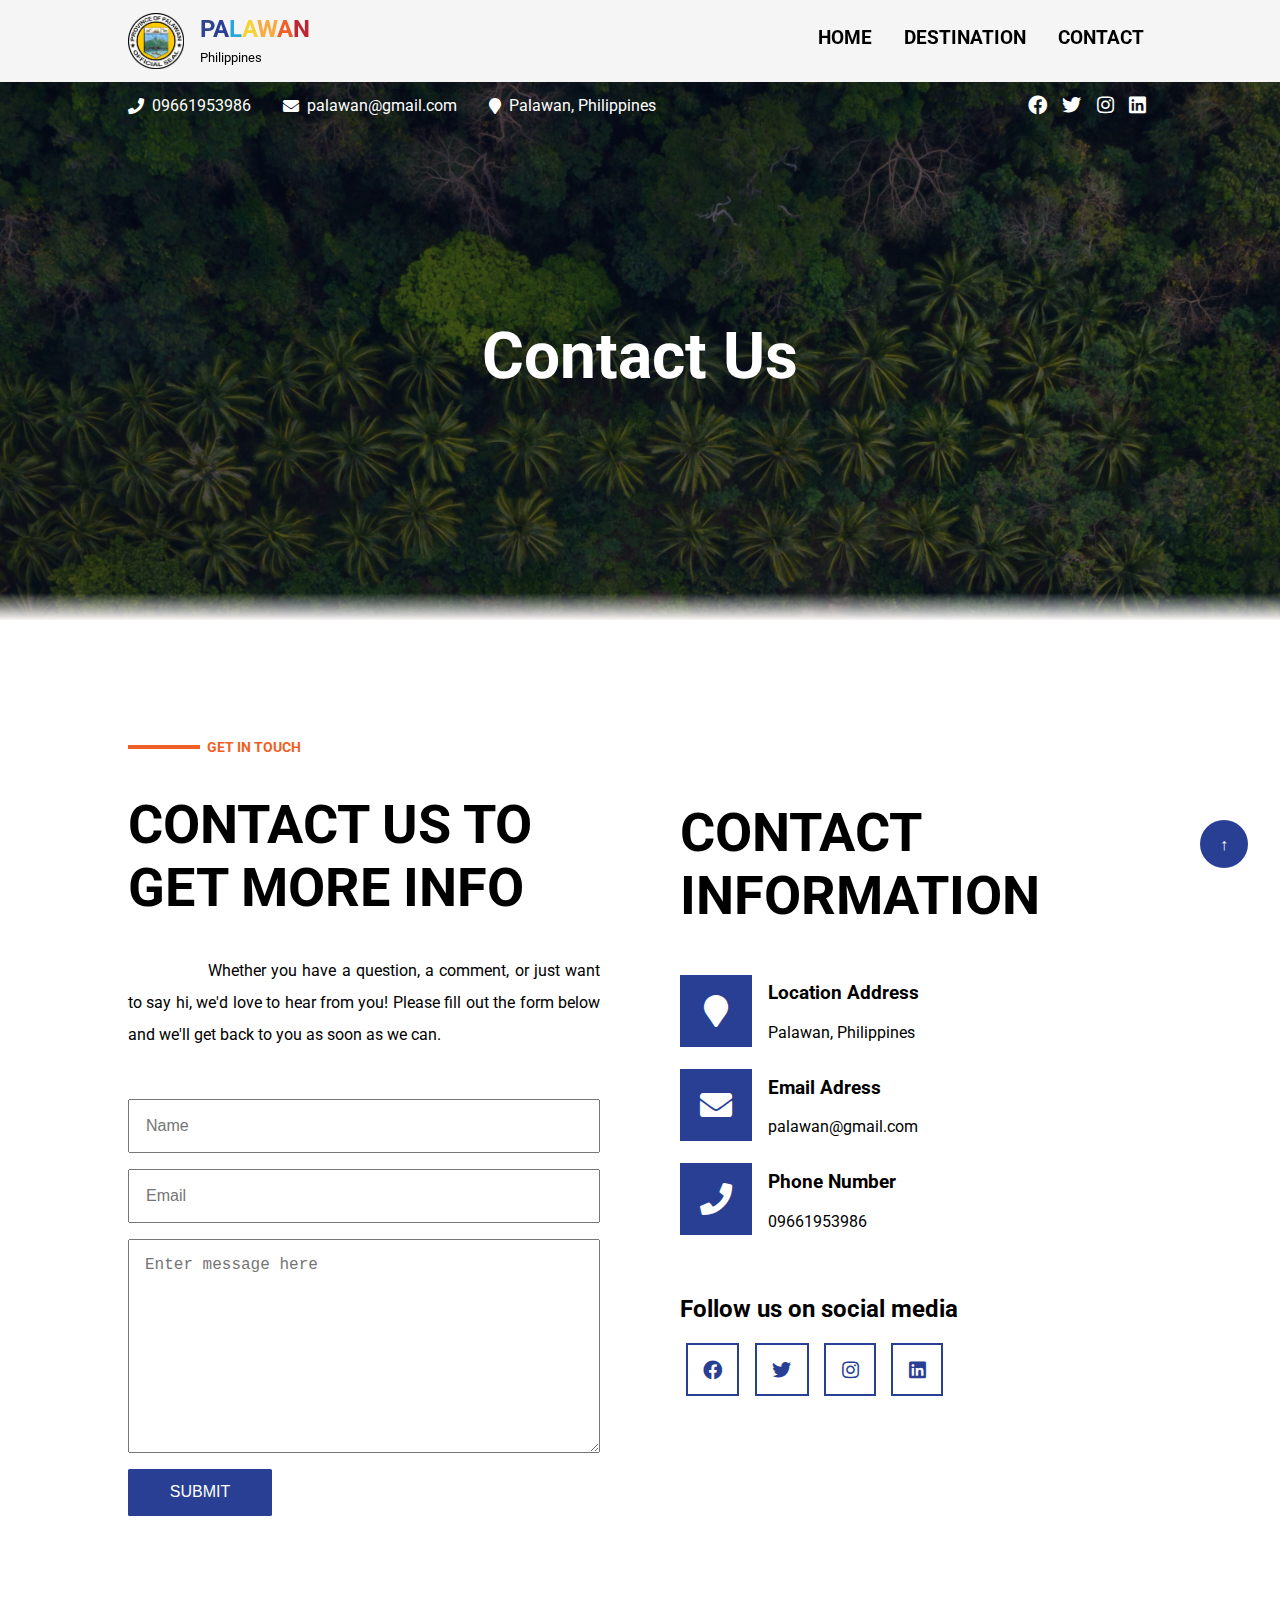
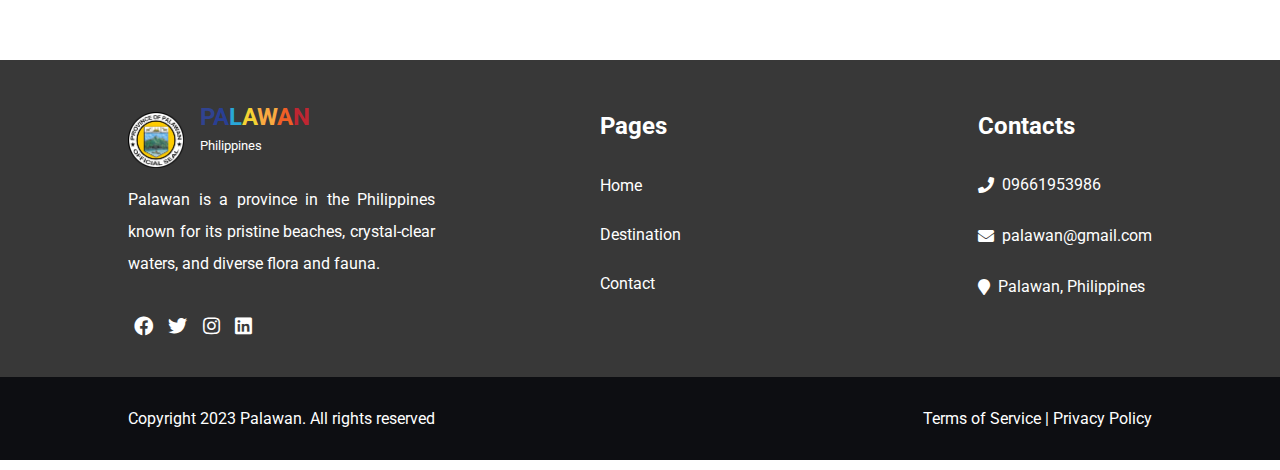
==== commit 6ffb5cae: "Minor Changes" ====
--- a/contact.html
+++ b/contact.html
@@ -9,7 +9,7 @@
     <link rel="stylesheet" href="https://use.fontawesome.com/releases/v5.0.7/css/all.css">
     <link rel="preconnect" href="https://fonts.gstatic.com" crossorigin>
     <link href="https://fonts.googleapis.com/css2?family=Roboto:wght@300;400;500;900&display=swap" rel="stylesheet">
-    <link rel="icon" type="image/x-icon" href="./image/seal_palawan.png">
+    <link rel="icon" type="image/x-icon" href="./images/seal_palawan.png">
     <title>It's more fun in the Philippines</title>
 </head>
 <body id="back-to-top">
@@ -17,7 +17,7 @@
         <div class="top-header-info">
             <div class="logo">
                 <div class="logo-icon">
-                    <a href="index.html"><img src="./image/seal_palawan.png" alt="palawan logo"></a>
+                    <a href="index.html"><img src="./images/seal_palawan.png" alt="palawan logo"></a>
                 </div>
                 <div class="logo-text">
                     <a href="index.html">
@@ -67,7 +67,7 @@
            </p>
         </div>
     </a>
-    <div class="bg-image">
+    <div class="bg-images">
         
     </div>
     <div class="contact-top">
@@ -93,52 +93,40 @@
             <button class="btn btn-message">SUBMIT</button>
         </div>
         <div class="contact-content-right">
-            <div class="palawan-map">
-                <iframe src="https://www.google.com/maps/embed?pb=!1m18!1m12!1m3!1d4023770.7941153985!2d114.71898309354648!3d9.978504289556124!2m3!1f0!2f0!3f0!3m2!1i1024!2i768!4f13.1!3m3!1m2!1s0x33b5bce750b99e45%3A0xdfc65f6c0c8d3beb!2sPalawan!5e0!3m2!1sen!2sph!4v1679494921911!5m2!1sen!2sph" 
-                style="border:0;" allowfullscreen="" loading="lazy" referrerpolicy="no-referrer-when-downgrade"></iframe>
-            </div>
-        </div>
-    </div>
-    <div class="contact-content-bottom">
-        <h1>Contact Information</h1>
-        <div class="contact-text">
-            <div class="contact-text-left">
-                <div class="contact-info">
-                    <div class="contact-info-icon">
-                    <i class="fa fa-map-marker"></i>
+            <h1>CONTACT INFORMATION</h1>
+            <div class="contact-info">
+                <div class="contact-info-icon">
+                <i class="fa fa-map-marker"></i>
+            </div>
+            <div class="contact-info-text">
+                <h3>Location Address</h3>
+                <p>Palawan, Philippines</p>
+            </div>
+            </div>
+            <div class="contact-info">
+                <div class="contact-info-icon">
+                    <i class="fa fa-envelope"></i>
                 </div>
                 <div class="contact-info-text">
-                    <h3>Location Address</h3>
-                    <p>Palawan, Philippines</p>
-                </div>
-                </div>
-                <div class="contact-info">
-                    <div class="contact-info-icon">
-                        <i class="fa fa-envelope"></i>
-                    </div>
-                    <div class="contact-info-text">
-                        <h3>Email Adress</h3>
-                        <p>palawan@gmail.com</p>
-                    </div>
-                </div>
-                <div class="contact-info">
-                    <div class="contact-info-icon">
-                        <i class="fa fa-phone"></i>
-                    </div>
-                    <div class="contact-info-text">
-                        <h3>Phone Number</h3>
-                        <p>09661953986</p>
-                    </div>
-                </div> 
-            </div>
-            <div class="contact-text-right">
-                <h2>Follow us on social media</h2>
-                <div class="social-accounts contact-media-icons">
-                    <a href="#"><i class="fab fa-facebook"></i></a>
-                    <a href="#"><i class="fab fa-twitter"></i></a>
-                    <a href="#"><i class="fab fa-instagram"></i></a>
-                    <a href="#"><i class="fab fa-linkedin"></i></a>
-                </div>
+                    <h3>Email Adress</h3>
+                    <p>palawan@gmail.com</p>
+                </div>
+            </div>
+            <div class="contact-info">
+                <div class="contact-info-icon">
+                    <i class="fa fa-phone"></i>
+                </div>
+                <div class="contact-info-text">
+                    <h3>Phone Number</h3>
+                    <p>09661953986</p>
+                </div>
+            </div> 
+            <h2>Follow us on social media</h2>
+            <div class="social-accounts contact-media-icons">
+                <a href="#"><i class="fab fa-facebook"></i></a>
+                <a href="#"><i class="fab fa-twitter"></i></a>
+                <a href="#"><i class="fab fa-instagram"></i></a>
+                <a href="#"><i class="fab fa-linkedin"></i></a>
             </div>
         </div>
     </div>
@@ -147,7 +135,7 @@
             <div class="footer-left">
                 <div class="logo">
                     <div class="logo-icon">
-                        <a href="index.html"><img src="./image//seal_palawan.png" alt="palawan logo"></a>
+                        <a href="index.html"><img src="./images//seal_palawan.png" alt="palawan logo"></a>
                     </div>
                     <div class="logo-text">
                         <a href="index.html">
@@ -170,7 +158,7 @@
                     <div class="footer-page">
                         <ul>
                             <li>
-                                <a href="./home.html">Home</a>
+                                <a href="./index.html">Home</a>
                             </li>
                             <li>
                                 <a href="./destination.html">Destination</a>
--- a/contact.css
+++ b/contact.css
@@ -1,8 +1,8 @@
 
-.bg-image{
+.bg-images{
     width: 100%;
     height: 60vh;
-    background: linear-gradient(to bottom, rgba(4,9,30,0.6) 95%, rgb(249, 246, 246) 100%), url('./image/pic3.png');
+    background: linear-gradient(to bottom, rgba(4,9,30,0.6) 95%, rgb(249, 246, 246) 100%), url('./images/pic3.png');
     background-size: cover;
     z-index: -1;
     position: absolute;
@@ -69,17 +69,7 @@
 
 .contact-content-right{
     width: 50%;
-}
-
-.contact-content-bottom{
-    width: 80%;
-    margin: 0 auto;
-}
-
-.contact-text{
-    display: flex;
-    align-items: start;
-    gap: 20em;
+    margin-top: 2.5em;
 }
 
 .contact-info{
@@ -87,6 +77,10 @@
     display: flex;
     align-items: center;
     gap: 1em;
+}
+
+.contact-info:nth-child(4){
+    margin-bottom: 3em;
 }
 
 .contact-info .contact-info-icon{
@@ -110,13 +104,3 @@
 .contact-media-icons i:hover{
     border: 2px solid rgb(240, 95, 38);
 }
-
-.palawan-map{
-    width: 100%;
-    height: 94vh;
-}
-
-.palawan-map iframe{
-    width: 100%;
-    height: 100%;
-}
--- a/style.css
+++ b/style.css
@@ -28,7 +28,7 @@
 }
 
 .top-header {
-    width: 100%;
+    width: 100svw;
     display: flex;
     align-items: center;
     position: fixed;
@@ -98,10 +98,6 @@
     height:3.5em;
 }
 
-.logo-icon img{
-    width: 100%;
-    height: 100%;
-}
 
 .bottom-header{
     width: 80%;
@@ -159,7 +155,7 @@
 }
 
 .container {
-    width: 80%;
+    width: 100%;
     height: 80vh;
     margin: 0 auto;
     display: flex;
@@ -170,33 +166,36 @@
 }
 
 .content1, .content2{
-    width: 70%;
+    width: 100%;
     text-align: center;
     transition: 1s;
     position: absolute;
     margin-bottom: 3em;
+    display: flex;
+    flex-direction: column;
+    align-items: center;
 
 }
 
 .content1::before,
 .content2::before{
     content: '';
-    width: 100vw;
+    width: 100%;
     height: 95vh;
     position: absolute;
     top: -10em;
-    left: -21em;
+    left: 0;
     z-index: -1;
 
 }
 
 .content1::before{
-    background: linear-gradient(to bottom, rgba(4,9,30,0.6) 95%, rgb(249, 246, 246) 100%), url('./image/bg.png') no-repeat center;
+    background: linear-gradient(to bottom, rgba(4,9,30,0.6) 95%, rgb(249, 246, 246) 100%), url('./images/bg.png') no-repeat center;
     background-size: cover;
 }
 
 .content2::before{
-    background: linear-gradient(to bottom, rgba(4,9,30,0.6) 95%, rgb(249, 246, 246) 100%), url('./image/pic1.png') no-repeat center;
+    background: linear-gradient(to bottom, rgba(4,9,30,0.6) 95%, rgb(249, 246, 246) 100%), url('./images/pic1.png') no-repeat center;
     background-size: cover;
 }
 
@@ -220,7 +219,7 @@
 }
 
 .title{
-    width: 100%;
+    width: 80%;
     text-align: center;
     line-height: 2em;
 }
@@ -269,6 +268,7 @@
     font-size: 2.5vmin;
     line-height: 1.5em;
     margin-bottom: 2em;
+    width: 50%;
 }
 
 .container input[type="radio"]{
@@ -280,9 +280,9 @@
     justify-content: center;
     margin: 5px;
     position: absolute;
-    top: 41.5em;
-    right: 50%;
-    transform: translateX(50%);
+    bottom: -5em;
+    left: 50%;
+    transform: translateX(-50%);
     z-index: 3;
 }
 
@@ -485,7 +485,7 @@
   }
   
 .forth-container-background {
-    background: linear-gradient(to bottom, rgba(4,9,30,0.6) 95%, rgb(249, 246, 246) 100%), url('./image/pic3.png');
+    background: linear-gradient(to bottom, rgba(4,9,30,0.6) 95%, rgb(249, 246, 246) 100%), url('./images/pic3.png');
     background-size: cover;
     position: absolute;
     top: 0;
@@ -510,6 +510,10 @@
     width: 50%;
 }
 
+.forth-content-img{
+    height: 45vh;
+}
+
 .forth-content-right{
     width: 50%;
     height: 20em;
@@ -545,13 +549,13 @@
     text-indent: 5em;
 }
 
-.fifth-left-image{
+.fifth-left-images{
     width: 100%;
     height: 20em;
     margin-top: 2em;
 }
 
-.fifth-left-image img{
+.fifth-left-images img{
     width: 100%;
     height: 100%;
 }
@@ -560,27 +564,27 @@
     width: 60%;
 }
 
-.fifth-right-top-image{
+.fifth-right-top-images{
     width: 100%;
     display: flex;
     gap: 2em;
 }
 
-.fifth-top-image{
+.fifth-top-images{
     width: 50%;
     height: 15em;
     margin-bottom: 2em;
 }
 
 
-.fifth-right-image{
+.fifth-right-images{
     width: 100%;
     height: 24em;
 }
 
 
-.fifth-top-image img,
-.fifth-right-image img{
+.fifth-top-images img,
+.fifth-right-images img{
     width: 100%;
     height: 100%;
 }
@@ -590,6 +594,7 @@
     width: 80%;
     margin: 0 auto;
     margin-top: 12em;
+
 }
 
 .sixth-container-content{
@@ -616,7 +621,7 @@
 
 .sixth-left-img{
     width: 50%;
-    height: 32vh;
+    height: 30vh;
 }
 
 .sixth-content-right{
@@ -637,11 +642,11 @@
 .sixth-right-content-img{
     display: flex;
     gap: 2em;
+    height: 66vh;
 }
 
 .sixth-right-img-left{
     width: 50%;
-    height: 68.5vh;
 }
 
 .sixth-right-img-right{
@@ -652,7 +657,7 @@
 }
 
 .sixth-right-img{
-    height: 32vh;
+    height: 31vh;
 }
 
 /* Seventh Container */
@@ -660,6 +665,7 @@
     width: 80%;
     margin: 0 auto;
     margin-top: 12em;
+    height: 65vh;
 }
 
 .seventh-container-content{
@@ -698,9 +704,9 @@
     justify-content: center;
     margin: 5px;
     position: absolute;
-    bottom: -6em;
-    left: 45em;
-    transform: translateX(50%);
+    bottom: 1.5em;
+    left: 50%;
+    transform: translateX(-50%);
     z-index: 3;
 }
 
@@ -734,27 +740,27 @@
 }
 
 .seventh-content-right1::before{
-    background: linear-gradient(rgba(4,9,30,0.4),rgba(4,9,30,0.6)), url('./image/peacock.png') no-repeat center;
+    background: linear-gradient(rgba(4,9,30,0.4),rgba(4,9,30,0.6)), url('./images/peacock.png') no-repeat center;
     background-size: cover;
 }
 
 .seventh-content-right2::before{
-    background: linear-gradient(rgba(4,9,30,0.4),rgba(4,9,30,0.6)), url('./image/mousedeer.png') no-repeat center;
+    background: linear-gradient(rgba(4,9,30,0.4),rgba(4,9,30,0.6)), url('./images/mousedeer.png') no-repeat center;
     background-size: cover;
 }
 
 .seventh-content-right3::before{
-    background: linear-gradient(rgba(4,9,30,0.4),rgba(4,9,30,0.6)), url('./image/pitcher.png') no-repeat center;
+    background: linear-gradient(rgba(4,9,30,0.4),rgba(4,9,30,0.6)), url('./images/pitcher.png') no-repeat center;
     background-size: cover;
 }
 
 .seventh-content-right4::before{
-    background: linear-gradient(rgba(4,9,30,0.4),rgba(4,9,30,0.6)), url('./image/sea.png') no-repeat center;
+    background: linear-gradient(rgba(4,9,30,0.4),rgba(4,9,30,0.6)), url('./images/sea.png') no-repeat center;
     background-size: cover;
 }
 
 .seventh-content-right5::before{
-    background: linear-gradient(rgba(4,9,30,0.4),rgba(4,9,30,0.6)), url('./image/balayong.png') no-repeat center;
+    background: linear-gradient(rgba(4,9,30,0.4),rgba(4,9,30,0.6)), url('./images/balayong.png') no-repeat center;
     background-size: cover;
 }
 
@@ -830,17 +836,23 @@
 .testimonial{
     width: 60%;
     margin: 0 auto;
-    text-align: center;
-    margin-top: 18em;
-}
-
-.testimonial .text-line::before{
-    left: 25.5em;
+    margin-top: 12em;
+}
+
+.text-top{
+    display: flex;
+    flex-direction: column;
+    align-items: center;
+}
+
+.test-text-line::before{
+    top: 1.5em;
 }
 
 .testimonial .testimonial-description{
     line-height: 2em;
     margin-bottom: 3em;
+    text-align: center;
 }
 
 .eight-container figure {
@@ -853,7 +865,7 @@
 }
   
 .eight-container-background {
-    background: linear-gradient(to bottom, rgba(4,9,30,0.6) 95%, rgb(249, 246, 246) 100%), url('./image/coron1.png');
+    background: linear-gradient(to bottom, rgba(4,9,30,0.6) 95%, rgb(249, 246, 246) 100%), url('./images/coron1.png');
     background-size: cover;
     position: absolute;
     top: 0;
